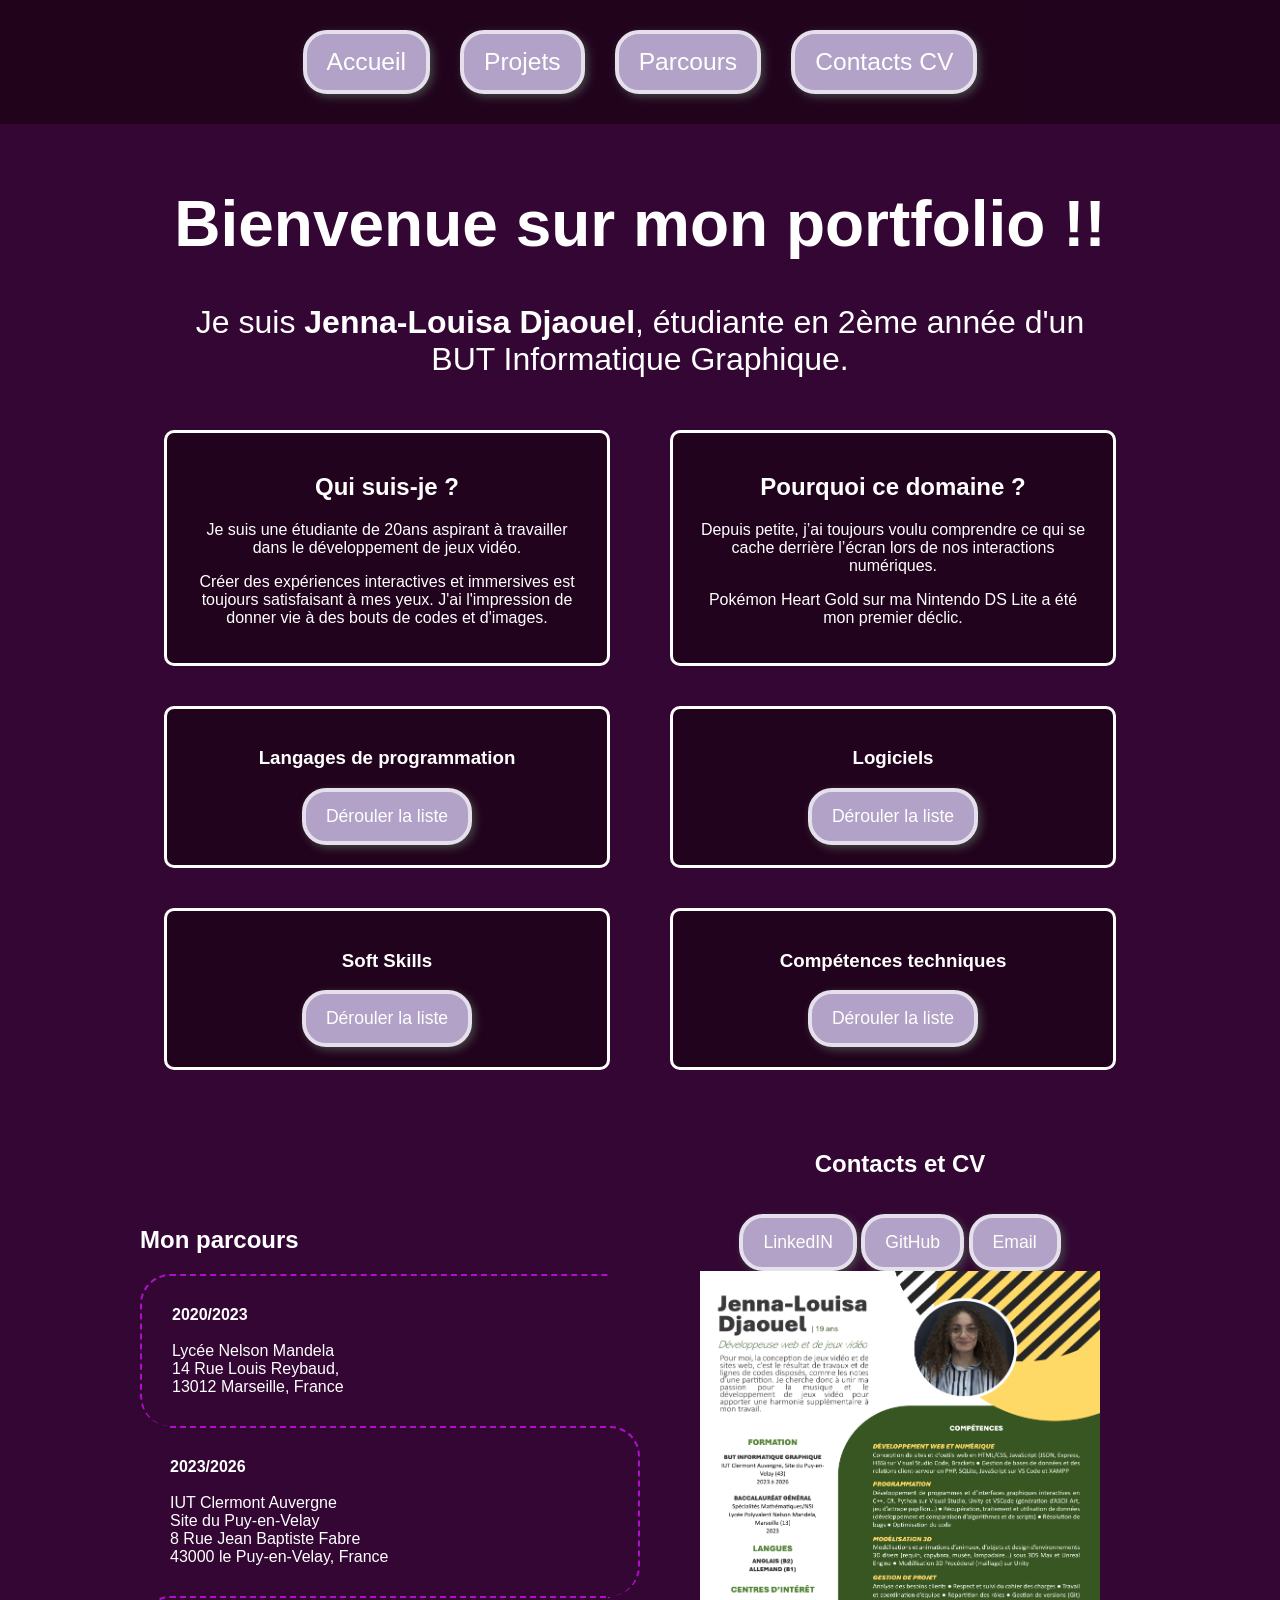
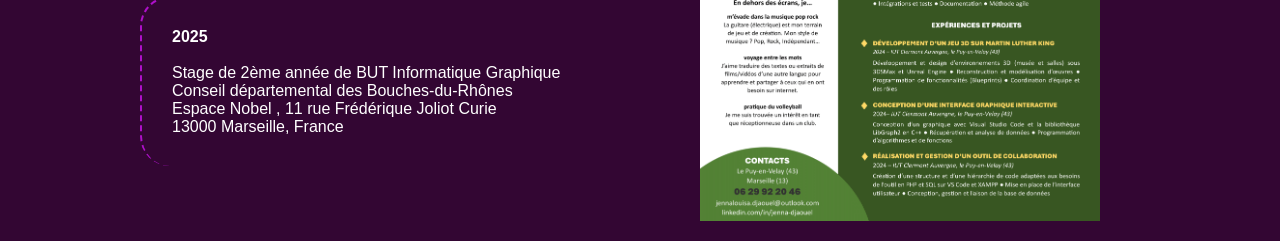
==== index.html @ 4c33c463 "1" ====
<!DOCTYPE html>
<html lang="en">
<head>
    <meta charset="UTF-8">
    <meta name="viewport" content="width=device-width, initial-scale=1.0">
    <title>Accueil</title>
    <link rel="stylesheet" href="index.css">
    <script src="fctn.js" defer></script>

</head>

<body>
<header> 
        <button class="btn" onclick="location.href = 'index.html'">Accueil</button>
        <button class="btn" onclick="location.href = 'projets.html'">Projets</button>
        <a href="#parcours"><button class="btn">Parcours</button></a>
        <a href="#contacts"><button class="btn">Contacts CV</button></a>
</header>

    <!-- <div id="header"></div> -->
    
 <div class = showoff>
    <div class="intro">
        <h1>Bienvenue sur mon portfolio !!</h1>
        <p>Je suis <strong>Jenna-Louisa Djaouel</strong>, étudiante en 2ème année d'un <br> BUT Informatique Graphique.</p>
    </div>


<div class="presentation">

    <div class="card">
        <h2>Qui suis-je ?</h2>
        <p>Je suis une étudiante de 20ans aspirant à travailler dans le développement de jeux vidéo.</p>
        <p>Créer des expériences interactives et immersives est toujours satisfaisant à mes yeux. J'ai l'impression de donner vie à des bouts de codes et d'images.</p>
    </div>

    <div class="card">
        <h2>Pourquoi ce domaine ?</h2>
        <p>Depuis petite, j’ai toujours voulu comprendre ce qui se cache derrière l’écran lors de nos interactions numériques.</p>
        <p> Pokémon Heart Gold sur ma Nintendo DS Lite a été mon premier déclic.</p>
    </div>
</div>

 

        <div class = "competences">

            <div class = "Langages">
                <h3>Langages de programmation</h3>
                <button class="btn" onclick="toggleDetails(this)">Dérouler la liste</button>
                <div id="details" style="display: none;">
                    <img id="logo" src="./img/HTML5_logo.png" alt="logo de HTML"> 
                    <img id="logo" src="./img/js-logo.png" alt="logo de javascript" > 
                    <img id="logo" src="./img/CSS3_logo.png" alt="logo de CSS">
                    <img id="logo" src="./img/cs-logo.png" alt="logo de C#">
                    <img id="logo" src="./img/cpp-logo.png" alt="logo de C++">
                    <img id="angular" src="./img/angular.png" alt="logo de Angular"   > <img id="logo" src="./img/Typescript_logopng.png" alt="logo de typescript">     
                </div>
            </div>

            <div class = "Logiciels">
                <h3>Logiciels</h3>
                <button class="btn" onclick="toggleDetails(this)">Dérouler la liste</button>
                <div id="details" style="display: none;">                    
                    <img  src="./img/unity.png" alt="logo de HTML">
                    <img src="./img/blender.png" alt="logo de blender">
                    <img  src="./img/visualstudiopng.png" alt="logo devisual studio">
                    <img  src="./img/vscode.png" alt="logo de visual studio code">
                </div> 
            </div>


            <div class = "softskills">
                <h3>Soft Skills</h3>
                <button class="btn"onclick="toggleDetails(this)">Dérouler la liste</button>
                <div id="details" style="display: none;">
                    
                        <ul id="liste">
                            <li> Teamwork et esprit d'équipe </li>
                            <li> Communication </li>
                            <li> Adaptabilité et flexibilité </li>
                            <li> Gestion du temps et des priorités </li>
                            <li> Esprit d'analyse et de synthèse </li>
                        </ul>   
                    
                </div>
            </div>

            <div class = "comptech">
                <h3> Compétences techniques </h3>
                <button class="btn" onclick="toggleDetails(this)">Dérouler la liste</button>
                <div id="details" style="display: none;">
                    
                        <ul id="liste">    
                            <li> Conception d'interfaces interactives et intuitives</li>
                            <li> Conception de zones d'interactions</li>
                            <li> Gestion de bases de données</li>
                            <li> Conception de jeux vidéo </li>
                        </ul>
                    
                </div>
            </div>
        </div>
    </div>

    <div class="bas">
        <div class="parcours" id="parcours">
            <h2> Mon parcours</h2>
                
                <p><strong>2020/2023</strong> <br><br> Lycée Nelson Mandela <br> 14 Rue Louis Reybaud, <br> 13012 Marseille, France</p>
                <!-- <img src="./img/lycee.jpg" alt="lycee nelson mandela marseille"> -->
                <p><strong>2023/2026</strong> <br> <br>IUT Clermont Auvergne <br> Site du Puy-en-Velay <br> 8 Rue Jean Baptiste Fabre <br>43000 le Puy-en-Velay, France </p>
                <!-- <img src="./img/iut.jpg" alt="iut site du puy en velay"> -->     
                <p><strong>2025</strong> <br><br>Stage de 2ème année de BUT Informatique Graphique <br> Conseil départemental des Bouches-du-Rhônes <br> Espace Nobel , 11 rue Frédérique Joliot Curie <br> 13000 Marseille, France</p>                 
        </div>


        <div class="contacts" id="contacts">

            <h2> Contacts et CV</h2>
            <p>
                <a href="https://linkedin.com/in/jenna-djaouel"  target="_blank"><button class="btn">LinkedIN</button></a> 
                <a href="https://github.com/cpp-archer"  target="_blank"><button class="btn">GitHub</button></a>
                <a href="jennalouisa.djaouel@outlook.com"  target="_blank" ><button class="btn">Email</button></a> 
                <a href="./img/CV_DJAOUEL_JennaLouisa.pdf"  download > <img class="cv" src="./img/CV_DJAOUEL_JennaLouisa-1.png" alt="CV" width="400px" height="550px"></a> 
            </p>


        </div>
    </div>


</body>
</html>
---- index.css ----
html {
    scroll-behavior: smooth;
}

body, html {
  
    margin: 0;
    padding: 0;
    height: 100%;
    font-family: Arial, sans-serif;
    /*background-image: linear-gradient(to bottom right, rgba(1, 75, 15, 0.899), rgba(71, 3, 120, 0.729));*/
    color: white;
    background-color: rgb(51, 6, 51);
}

header {
    display: flex;
    justify-content: center;
    align-items: center;
    gap: 30px;
    padding: 30px; 
    font-size: 1.4em; 
    background-color: rgba(13, 0, 0, 0.436);
    position: sticky;
    top: 0;
    z-index: 1000;
}




.parcours p:first-child{
  border-top: 0;
  border-top-right-radius:0;
  border-top-left-radius:0;
}
.parcours p:last-child{
    border-bottom-right-radius:0;
  border-bottom-left-radius:0;}

.parcours p:nth-child(odd) {
  border-right: 2px dashed;
  border-top-right-radius: 30px;
  border-bottom-right-radius: 30px;
  margin-left: 30px; 
  padding-left: 0;
}

.parcours p:nth-child(even) {
  border-left: 2px dashed;
  border-top-left-radius: 30px;  
  border-bottom-left-radius: 30px;
  margin-right: 30px; 
  padding-right: 0;
}

.parcours p {

  border-top: 2px dashed;
  border-color: rgb(174, 16, 202) !important;
  margin:0; padding: 30px;
}

.parcours {
  width: 500px;
  margin: auto;
}

/* .parours h2{
    align-items: center;
    justify-content: center;
} */

.competences {
    display: flex;
    flex-wrap: wrap;
    gap: 20px; 
    margin-top: 20px;
    /* background-color: #30103e5f; */
     justify-content: center;
    position: relative;


    align-content: center;
}


.intro {
    
    justify-content: center; 
    flex-wrap: wrap; 
    gap: 20px;
    text-align: center;
    font-size: 2em;
 }


.pourquoi, .qui{
    background: rgba(13, 0, 0, 0.436);
    margin: 20px;
    padding-left: 50px;
    padding: 20px;
    border-radius: 10px;
    border: solid;
    max-width: 400px;
    width: 100%;
}

.qui:hover, .pourquoi:hover {
    cursor: pointer;
    transform: scale(1.05);
    transition: all 0.3s ease;
}


.showoff{
    display: flex;
    justify-content: center;
    align-items: center;
    flex-direction: column;
    margin-top: 20px;
}

.btn {
    padding: 14px 20px; 
    font-size: 1.1em;   
    color: #FFFFFF;
    background-color: #b2a2c7;
    border-radius: 24px;
    border: 4px solid #e5e0ec;
    box-shadow: 3px 3px 8px #444444;
    transition: all 0.3s ease;
}

.btn:hover {
    border: 4px dotted #e5e0ec;
    box-shadow: 1px 1px 4px #777777;
    transform: scale(1.05);
}


.Langages img, .Logiciels img {
    width: 100px;  
    height: 60px;
    margin: 10px; 
    object-fit: contain;
}


.Logiciels, .comptech, .softskills, .Langages{

    background: rgba(13, 0, 0, 0.436);
    margin: 20px;

    padding: 20px;
    border-radius: 10px;
    border: solid;
    max-width: 400px;
    /*width: 100%;*/
    
    columns: auto;
    
}

.Logiciels:hover, .comptech:hover, .softskills:hover,.Langages:hover {
    cursor: pointer;
    transform: scale(1.05);
    transition: all 0.3s ease;
}

.Langages, .Logiciels, .softskills, .comptech {
    display: flex;
    flex-direction: column;
    align-items: center;    
    justify-content: center; 
    text-align: center;     
    flex: 1 1 40%;
    max-width: 400px;
    margin-top: 0; 
}

.presentation {
    display: flex;
    flex-wrap: wrap;
    justify-content: center;
    gap: 20px;
    text-align: center;
}

.card {
    background: rgba(13, 0, 0, 0.436);
    margin: 20px;
    padding: 20px;
    border-radius: 10px;
    border: solid;
    max-width: 400px;
    width: 100%;
    transition: transform 0.3s ease;
}

.card:hover {
    cursor: pointer;
    transform: scale(1.05);
}

.cv{
  transition: transform 0.3s ease;
}

.cv:hover {
  transform: scale(1.05);
  cursor: pointer;
}

.bas{
    display: flex;
    flex-wrap: wrap;
    justify-content: space-between;
    gap: 20px;
    align-items: flex-start;
    margin: 40px auto;
    max-width: 1000px;
    padding: 0 20px;
}

.contacts {
    flex: 1 1 45%;
    display: flex;
    flex-direction: column;
    align-items: center;
    text-align: center;
}
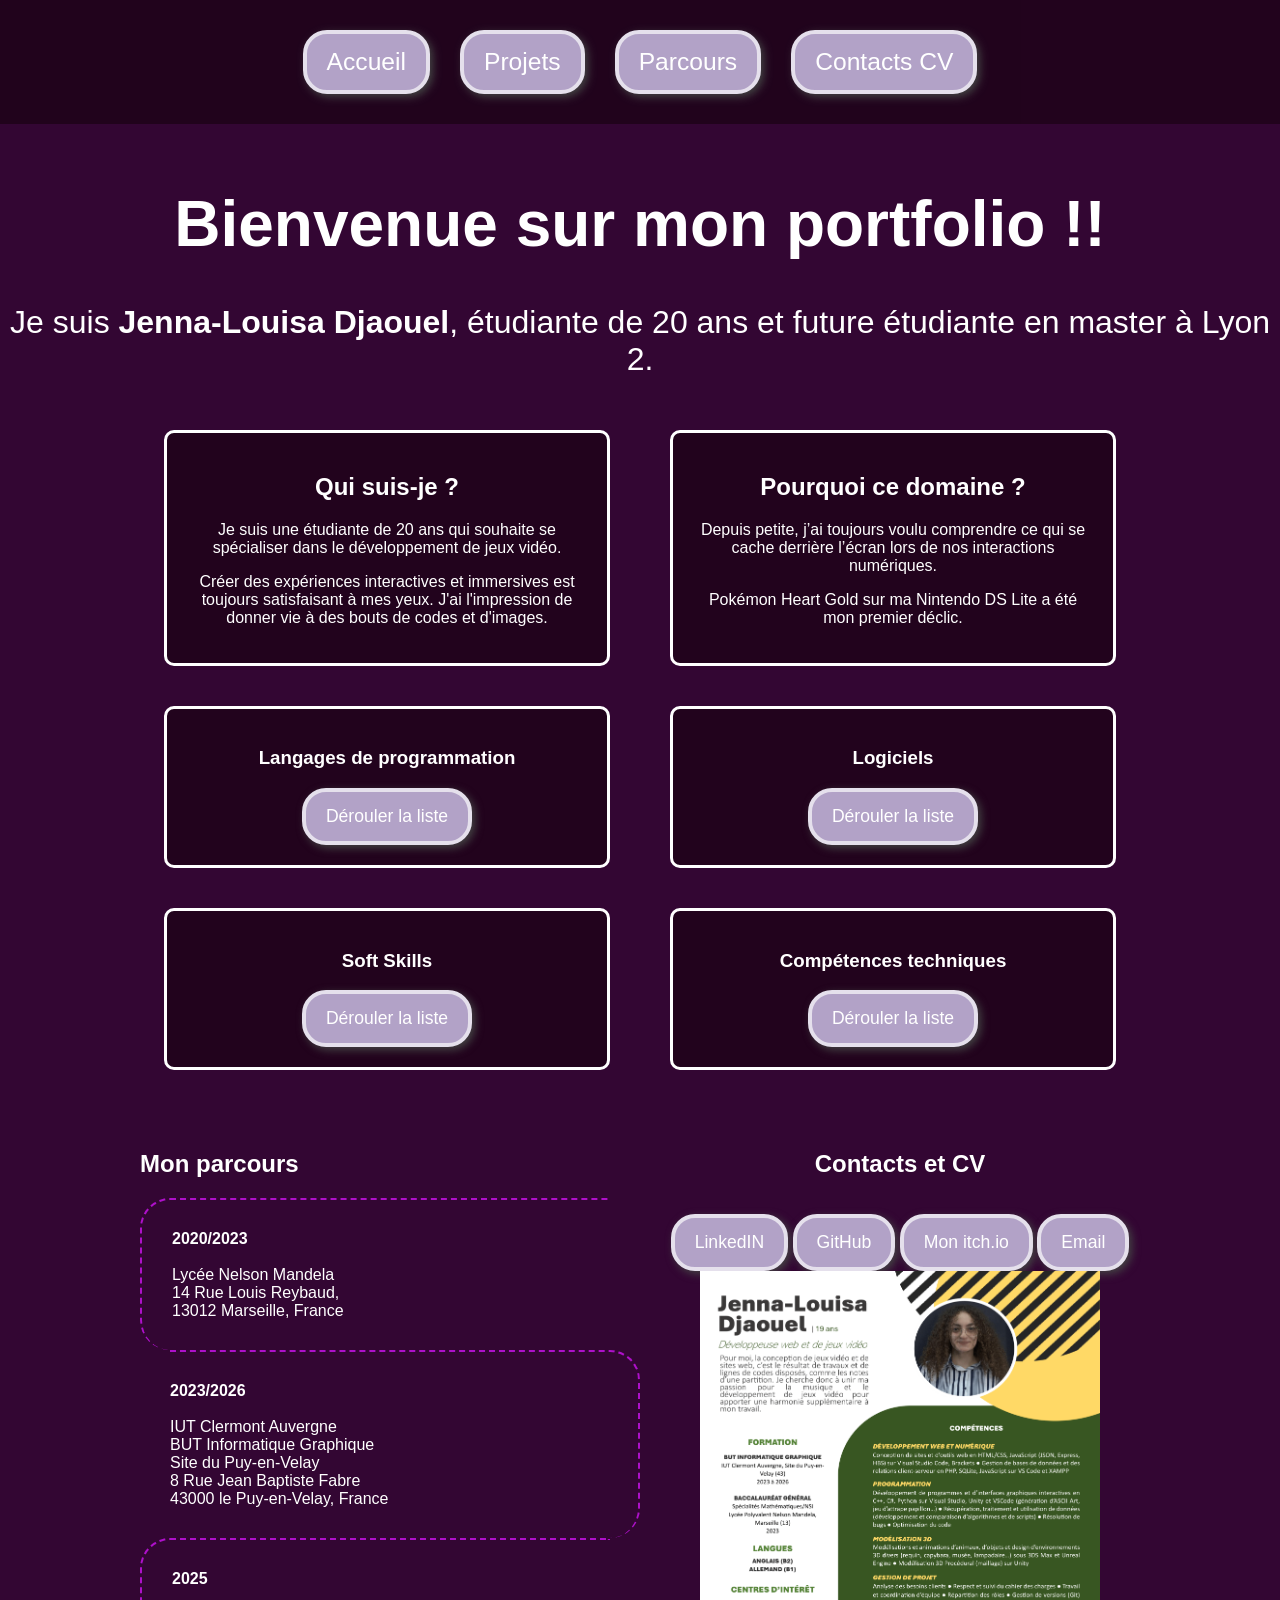
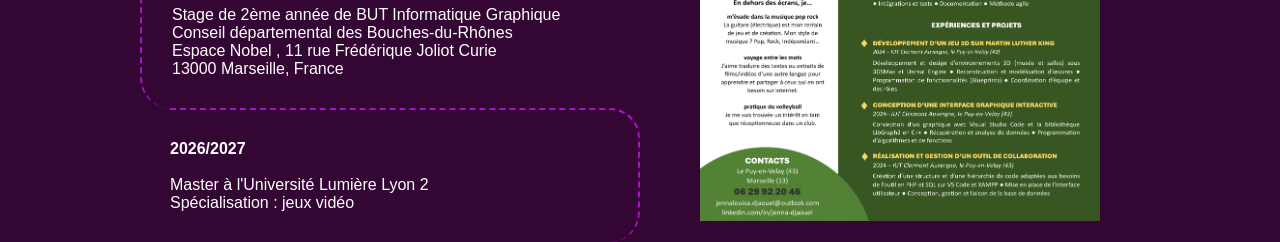
==== commit 9d103c20: "mod" ====
--- a/index.html
+++ b/index.html
@@ -22,7 +22,7 @@
  <div class = showoff>
     <div class="intro">
         <h1>Bienvenue sur mon portfolio !!</h1>
-        <p>Je suis <strong>Jenna-Louisa Djaouel</strong>, étudiante en 2ème année d'un <br> BUT Informatique Graphique.</p>
+        <p>Je suis <strong>Jenna-Louisa Djaouel</strong>, étudiante de 20 ans et future étudiante en master à Lyon 2.</p>
     </div>
 
 
@@ -30,7 +30,7 @@
 
     <div class="card">
         <h2>Qui suis-je ?</h2>
-        <p>Je suis une étudiante de 20ans aspirant à travailler dans le développement de jeux vidéo.</p>
+        <p>Je suis une étudiante de 20 ans qui souhaite se spécialiser dans le développement de jeux vidéo.</p>
         <p>Créer des expériences interactives et immersives est toujours satisfaisant à mes yeux. J'ai l'impression de donner vie à des bouts de codes et d'images.</p>
     </div>
 
@@ -109,9 +109,10 @@
                 
                 <p><strong>2020/2023</strong> <br><br> Lycée Nelson Mandela <br> 14 Rue Louis Reybaud, <br> 13012 Marseille, France</p>
                 <!-- <img src="./img/lycee.jpg" alt="lycee nelson mandela marseille"> -->
-                <p><strong>2023/2026</strong> <br> <br>IUT Clermont Auvergne <br> Site du Puy-en-Velay <br> 8 Rue Jean Baptiste Fabre <br>43000 le Puy-en-Velay, France </p>
+                <p><strong>2023/2026</strong> <br> <br>IUT Clermont Auvergne <br> BUT Informatique Graphique <br> Site du Puy-en-Velay <br> 8 Rue Jean Baptiste Fabre <br>43000 le Puy-en-Velay, France </p>
                 <!-- <img src="./img/iut.jpg" alt="iut site du puy en velay"> -->     
                 <p><strong>2025</strong> <br><br>Stage de 2ème année de BUT Informatique Graphique <br> Conseil départemental des Bouches-du-Rhônes <br> Espace Nobel , 11 rue Frédérique Joliot Curie <br> 13000 Marseille, France</p>                 
+                <p><strong>2026/2027</strong> <br><br>Master à l'Université Lumière Lyon 2 <br> Spécialisation : jeux vidéo</p>
         </div>
 
 
@@ -121,6 +122,7 @@
             <p>
                 <a href="https://linkedin.com/in/jenna-djaouel"  target="_blank"><button class="btn">LinkedIN</button></a> 
                 <a href="https://github.com/cpp-archer"  target="_blank"><button class="btn">GitHub</button></a>
+                <a href="https://yumi150.itch.io/" target="_blank"><button class="btn">Mon itch.io</button></a>
                 <a href="jennalouisa.djaouel@outlook.com"  target="_blank" ><button class="btn">Email</button></a> 
                 <a href="./img/CV_DJAOUEL_JennaLouisa.pdf"  download > <img class="cv" src="./img/CV_DJAOUEL_JennaLouisa-1.png" alt="CV" width="400px" height="550px"></a> 
             </p>
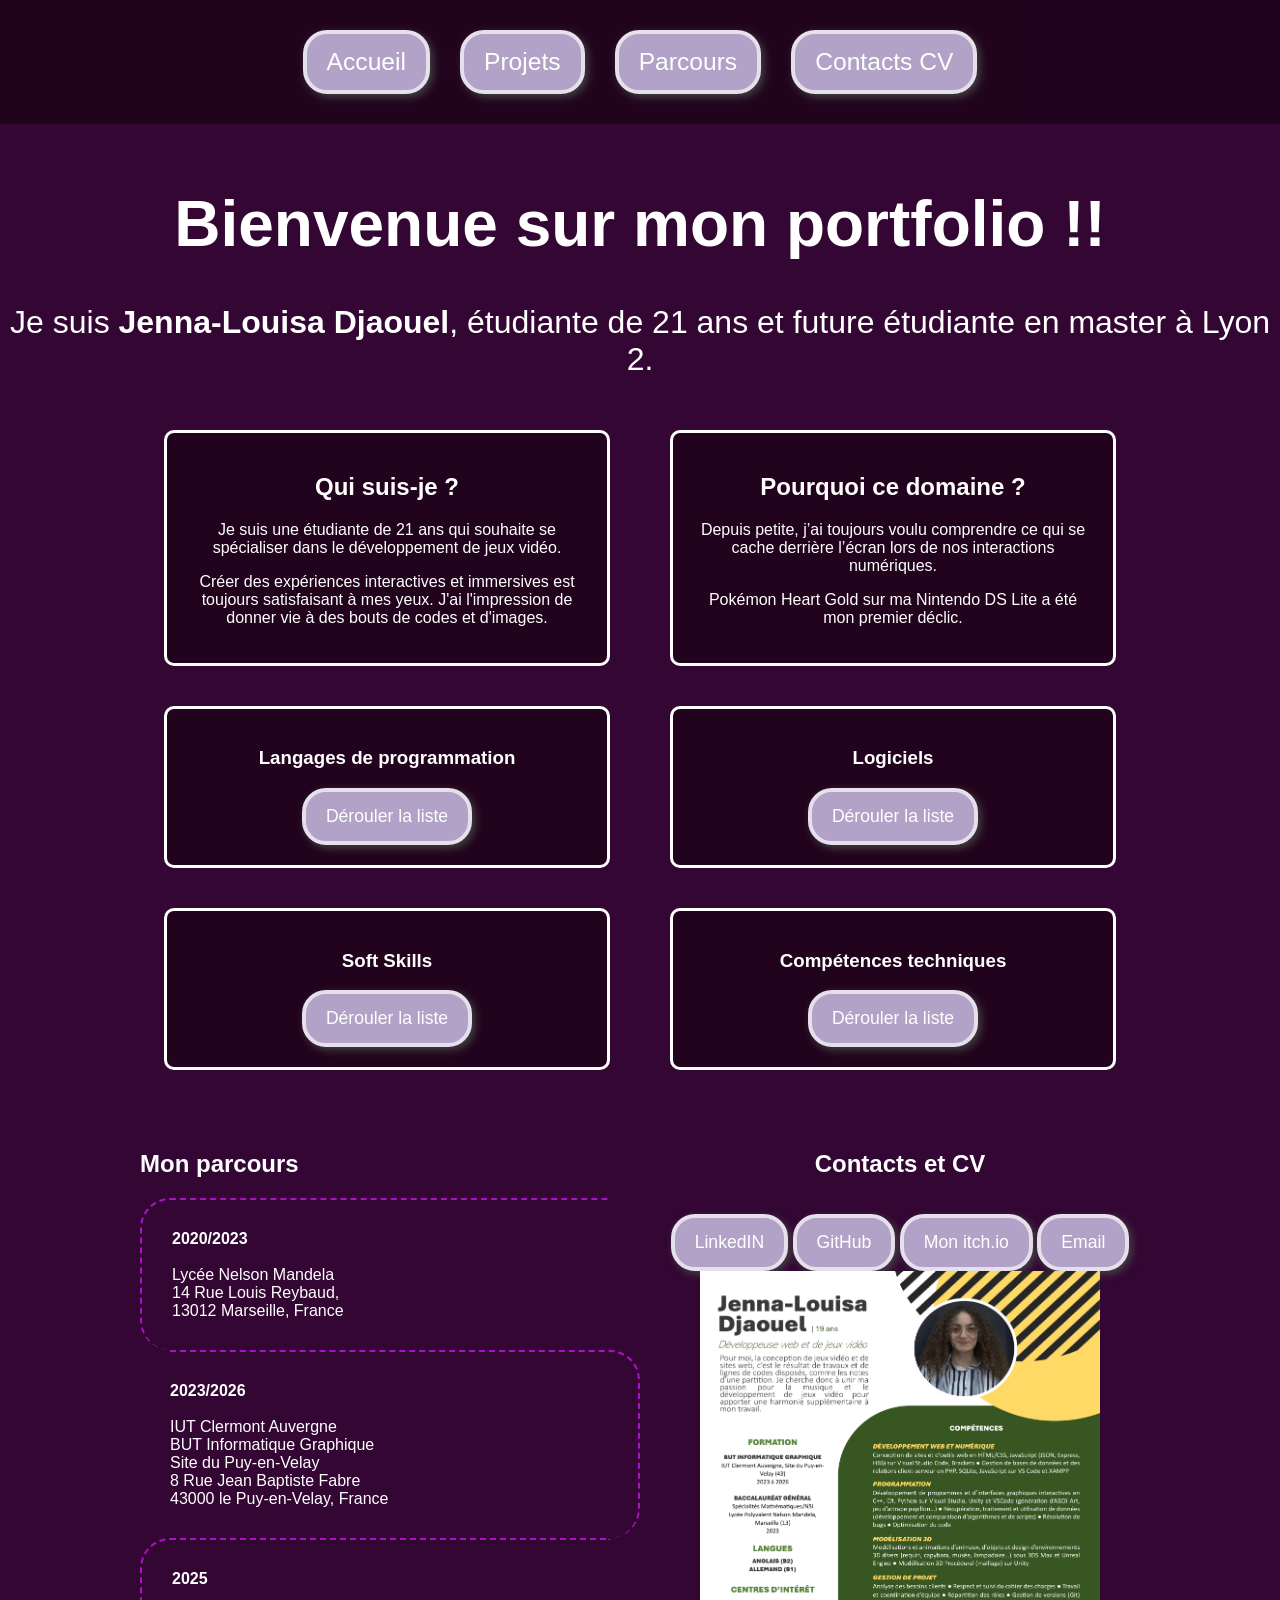
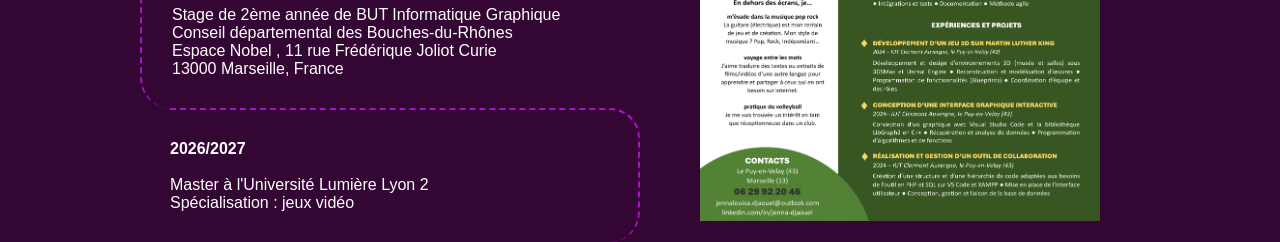
==== commit c190a5cb: "oops" ====
--- a/index.html
+++ b/index.html
@@ -22,7 +22,7 @@
  <div class = showoff>
     <div class="intro">
         <h1>Bienvenue sur mon portfolio !!</h1>
-        <p>Je suis <strong>Jenna-Louisa Djaouel</strong>, étudiante de 20 ans et future étudiante en master à Lyon 2.</p>
+        <p>Je suis <strong>Jenna-Louisa Djaouel</strong>, étudiante de 21 ans et future étudiante en master à Lyon 2.</p>
     </div>
 
 
@@ -30,7 +30,7 @@
 
     <div class="card">
         <h2>Qui suis-je ?</h2>
-        <p>Je suis une étudiante de 20 ans qui souhaite se spécialiser dans le développement de jeux vidéo.</p>
+        <p>Je suis une étudiante de 21 ans qui souhaite se spécialiser dans le développement de jeux vidéo.</p>
         <p>Créer des expériences interactives et immersives est toujours satisfaisant à mes yeux. J'ai l'impression de donner vie à des bouts de codes et d'images.</p>
     </div>
 
